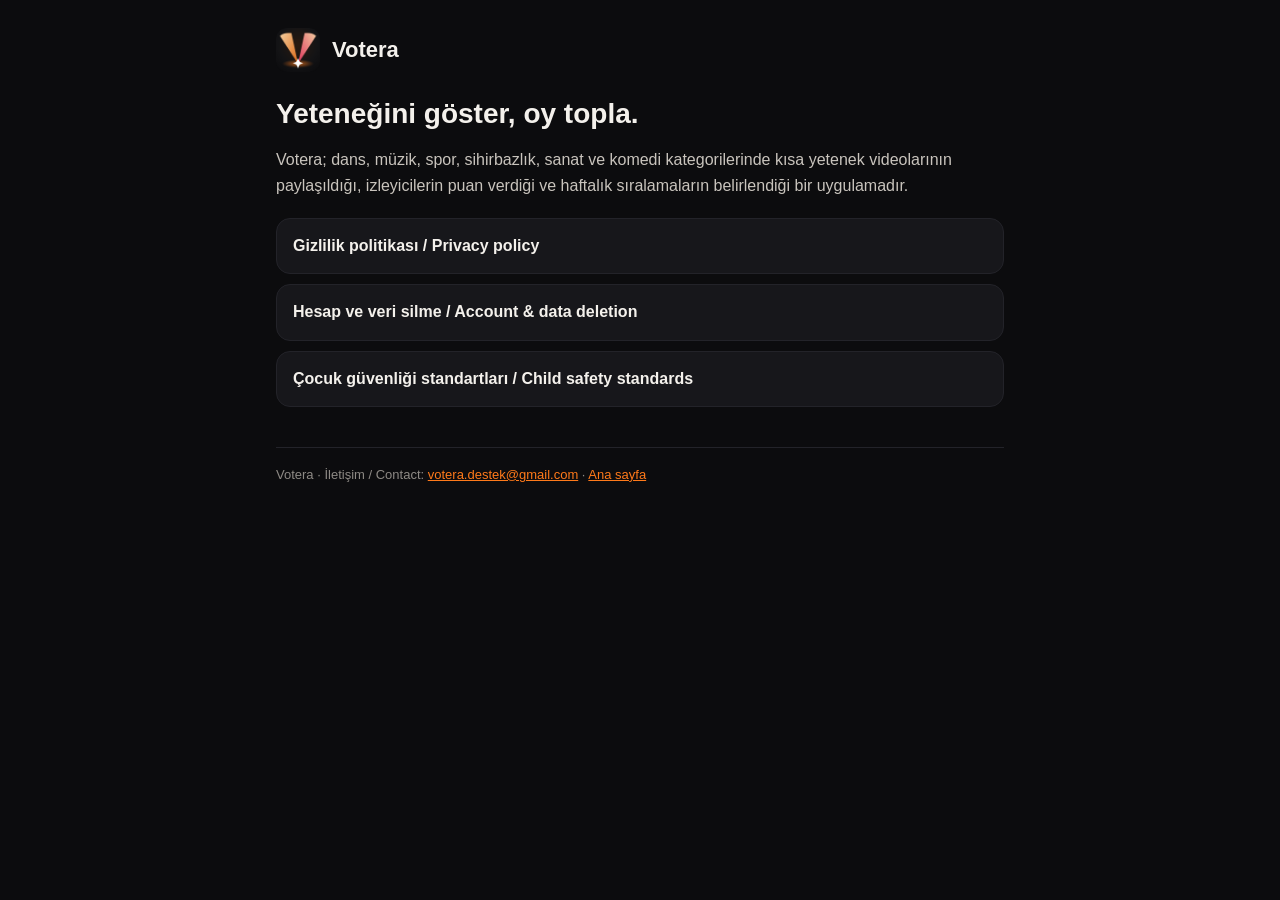
==== index.html @ 15ed6383 "Votera public pages Co-Authored-By: Claude Opus 5.5 <noreply@anthropic.com> Claude-Session: https://" ====
<!doctype html><html lang="tr"><head><meta charset="utf-8"><meta name="viewport" content="width=device-width,initial-scale=1"><link rel="stylesheet" href="style.css"><link rel="icon" href="logo.png"><title>Votera</title><meta name="description" content="Votera: yeteneğini göster, oy topla, kategorinde zirveye çık."></head><body><main><header><img src="logo.png" alt=""><a href="index.html">Votera</a></header>
<h1>Yeteneğini göster, oy topla.</h1>
<p>Votera; dans, müzik, spor, sihirbazlık, sanat ve komedi kategorilerinde kısa yetenek videolarının paylaşıldığı, izleyicilerin puan verdiği ve haftalık sıralamaların belirlendiği bir uygulamadır.</p>
<nav class="links">
<a href="gizlilik.html">Gizlilik politikası / Privacy policy</a>
<a href="hesap-silme.html">Hesap ve veri silme / Account &amp; data deletion</a>
<a href="cocuk-guvenligi.html">Çocuk güvenliği standartları / Child safety standards</a>
</nav>
<footer>Votera · İletişim / Contact: <a href="mailto:votera.destek@gmail.com">votera.destek@gmail.com</a> · <a href="index.html">Ana sayfa</a></footer></main></body></html>
---- style.css ----
:root{--bg:#0c0c0e;--surface:#17171b;--edge:#232329;--text:#f4f1ec;--soft:#c9c4bd;--muted:#8e8a85;--orange:#ff7a1a}
*{box-sizing:border-box}html{-webkit-text-size-adjust:100%}
body{margin:0;background:var(--bg);color:var(--text);font:16px/1.65 -apple-system,BlinkMacSystemFont,"Segoe UI",Roboto,Helvetica,Arial,sans-serif}
main{max-width:760px;margin:0 auto;padding:28px 16px 64px}
header{display:flex;align-items:center;gap:12px;margin-bottom:24px}
header img{width:44px;height:44px;border-radius:10px}
header a{color:var(--text);text-decoration:none;font-weight:800;font-size:22px}
h1{font-size:28px;line-height:1.25;margin:8px 0 6px}h2{font-size:20px;margin:28px 0 8px;color:var(--orange)}h3{font-size:17px;margin:18px 0 6px}
p,li{color:var(--soft)}a{color:var(--orange)}.muted{color:var(--muted);font-size:14px}
.card{background:var(--surface);border:1px solid var(--edge);border-radius:16px;padding:16px 18px;margin:14px 0}
nav.links{display:grid;gap:10px;margin-top:18px}nav.links a{display:block;background:var(--surface);border:1px solid var(--edge);border-radius:14px;padding:14px 16px;text-decoration:none;color:var(--text);font-weight:600}
table{width:100%;border-collapse:collapse;font-size:15px}td,th{border-bottom:1px solid var(--edge);padding:8px 6px;text-align:left;vertical-align:top;color:var(--soft)}th{color:var(--text)}
.lang{margin:4px 0 20px;font-size:14px}footer{margin-top:40px;color:var(--muted);font-size:13px;border-top:1px solid var(--edge);padding-top:16px}
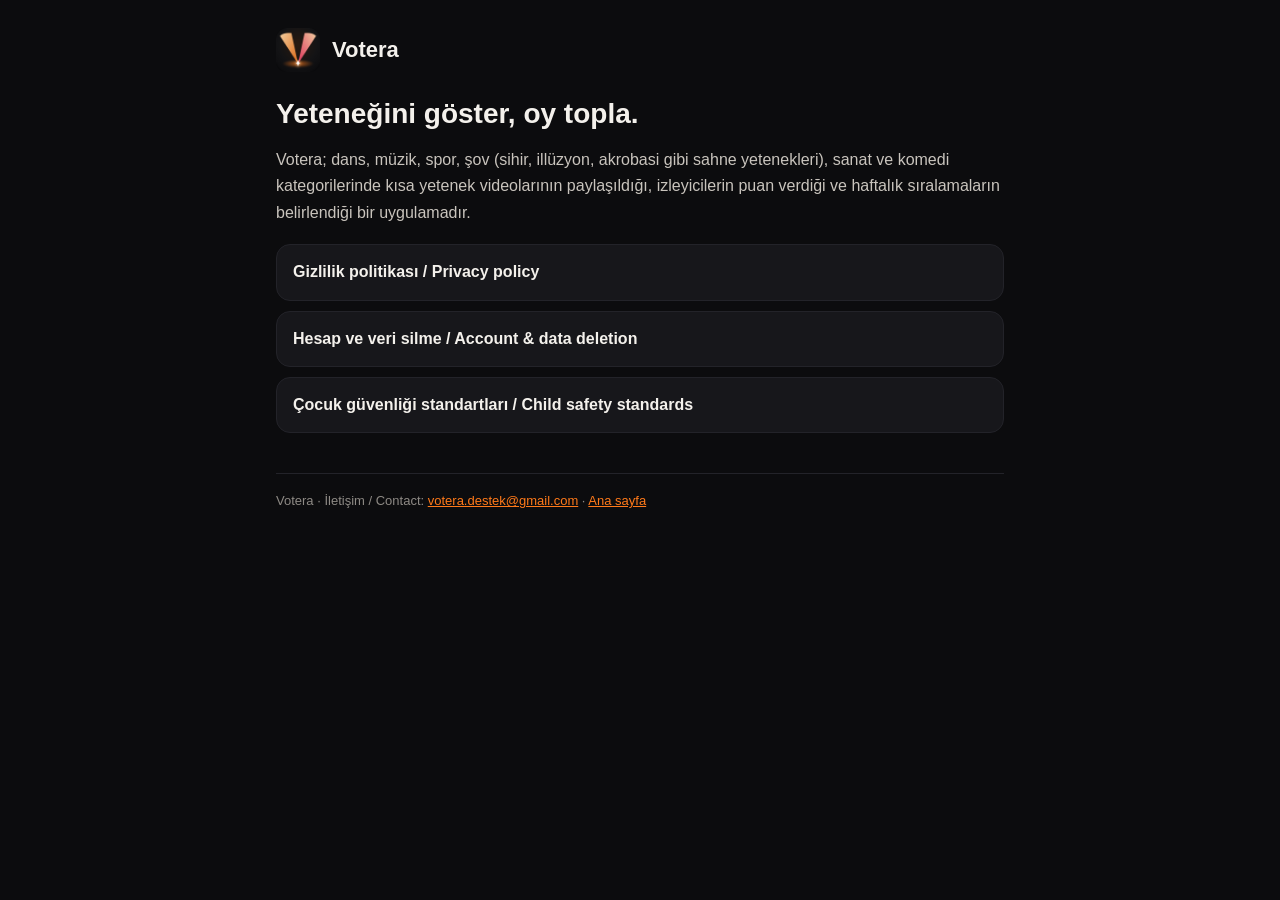
==== commit db9e98f1: "Şov category Co-Authored-By: Claude Opus 5.5 <noreply@anthropic.com> Claude-Session: https://claude." ====
--- a/index.html
+++ b/index.html
@@ -1,6 +1,6 @@
 <!doctype html><html lang="tr"><head><meta charset="utf-8"><meta name="viewport" content="width=device-width,initial-scale=1"><link rel="stylesheet" href="style.css"><link rel="icon" href="logo.png"><title>Votera</title><meta name="description" content="Votera: yeteneğini göster, oy topla, kategorinde zirveye çık."></head><body><main><header><img src="logo.png" alt=""><a href="index.html">Votera</a></header>
 <h1>Yeteneğini göster, oy topla.</h1>
-<p>Votera; dans, müzik, spor, sihirbazlık, sanat ve komedi kategorilerinde kısa yetenek videolarının paylaşıldığı, izleyicilerin puan verdiği ve haftalık sıralamaların belirlendiği bir uygulamadır.</p>
+<p>Votera; dans, müzik, spor, şov (sihir, illüzyon, akrobasi gibi sahne yetenekleri), sanat ve komedi kategorilerinde kısa yetenek videolarının paylaşıldığı, izleyicilerin puan verdiği ve haftalık sıralamaların belirlendiği bir uygulamadır.</p>
 <nav class="links">
 <a href="gizlilik.html">Gizlilik politikası / Privacy policy</a>
 <a href="hesap-silme.html">Hesap ve veri silme / Account &amp; data deletion</a>
